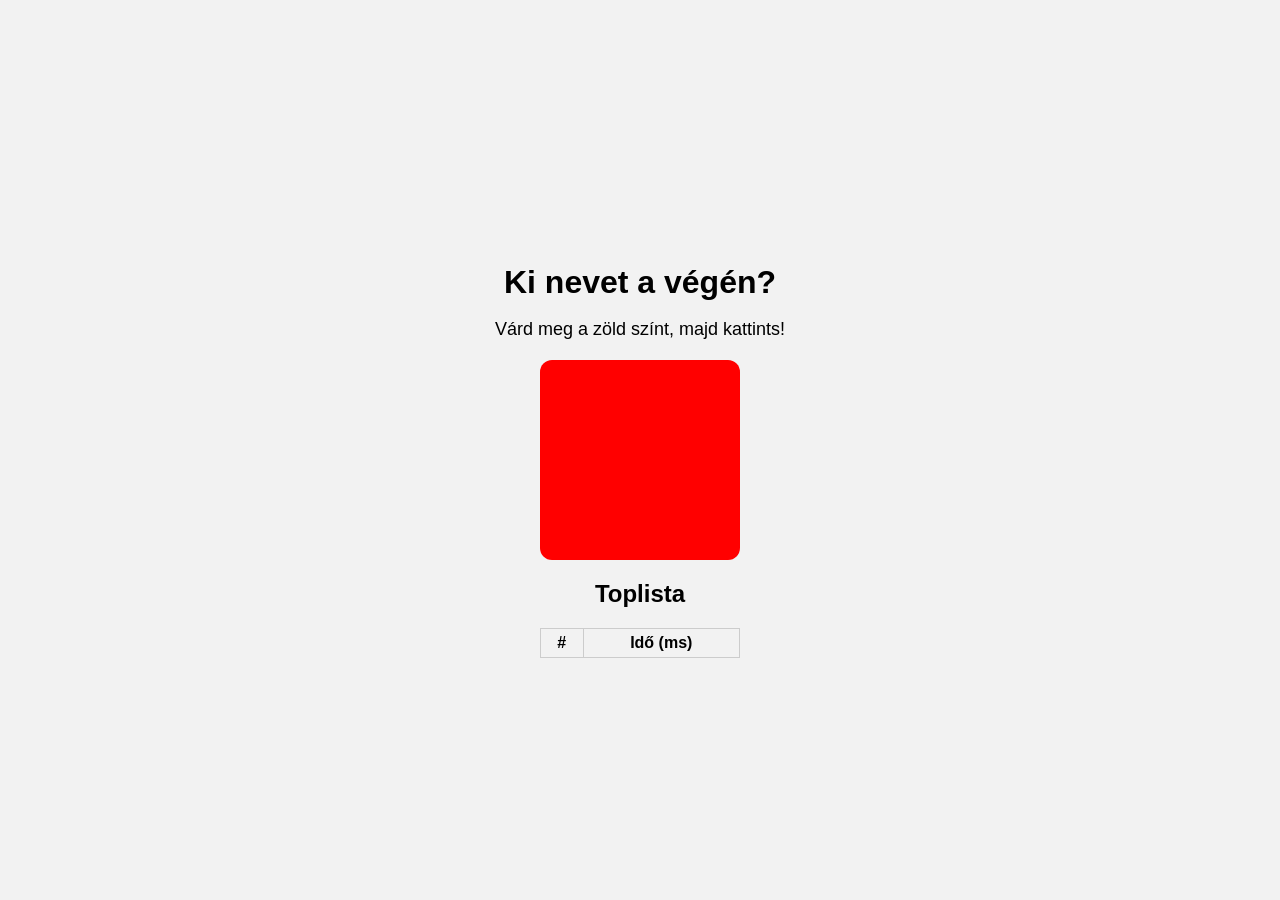
==== ki_nevet_a_vegen/index.html @ 53dbe224 ".#" ====
<!DOCTYPE html>
<html lang="hu">
<head>
    <meta charset="UTF-8">
    <meta name="viewport" content="width=device-width, initial-scale=1.0">
    <link rel="stylesheet" href="style.css">
    <title>Reakciójáték</title>
</head>
<body>

    <div class="container">

        <h1>Ki nevet a végén?</h1>

        <p id="info">Várd meg a zöld színt, majd kattints!</p>

        <div id="box"></div>

        <p id="time"></p>

        <h2>Toplista</h2>
        <table id="leaderboard">
            <tr>
                <th>#</th>
                <th>Idő (ms)</th>
            </tr>
        </table>

    </div>

    <script src="index.js"></script>
</body>
</html>
---- ki_nevet_a_vegen/style.css ----
body {
    margin: 0;
    font-family: Arial, sans-serif;
    background: #f2f2f2;

    display: flex;
    justify-content: center;
    align-items: center;
    min-height: 100vh;
}

.container {
    text-align: center;
}

h1 {
    margin-bottom: 10px;
}

#info {
    margin-bottom: 20px;
    font-size: 18px;
}

#box {
    width: 200px;
    height: 200px;
    margin: 0 auto;

    background: red;
    border-radius: 12px;

    cursor: pointer;
    transition: background-color 0.2s ease;
}

#time {
    margin-top: 15px;
    font-size: 20px;
    font-weight: bold;
}

#leaderboard {
    margin: 20px auto 0 auto;
    border-collapse: collapse;
    width: 200px;
}

#leaderboard th,
#leaderboard td {
    border: 1px solid #ccc;
    padding: 5px;
    text-align: center;
}
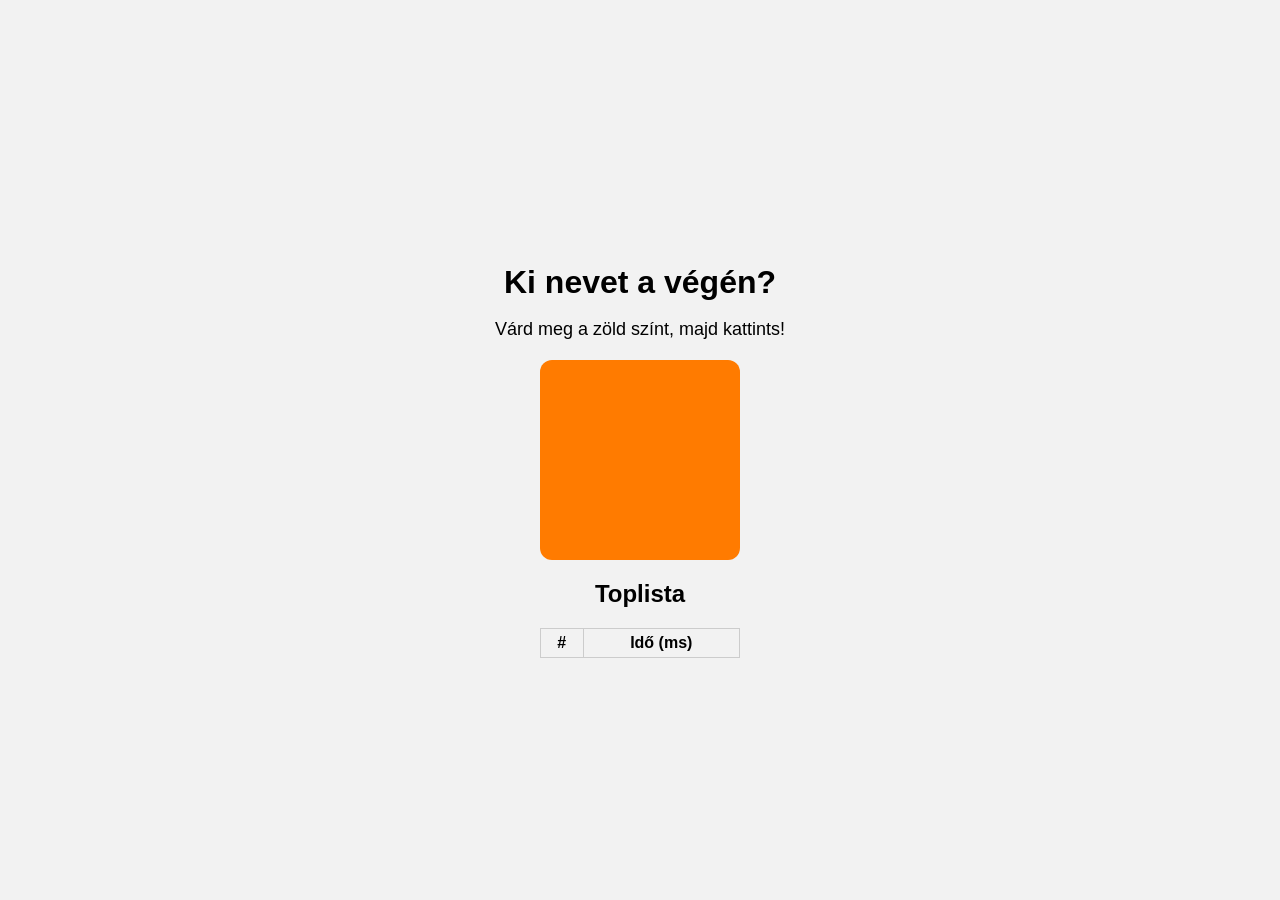
==== commit 0b6df659: "." ====
--- a/ki_nevet_a_vegen/index.html
+++ b/ki_nevet_a_vegen/index.html
@@ -7,15 +7,12 @@
     <title>Reakciójáték</title>
 </head>
 <body>
-
     <div class="container">
-
         <h1>Ki nevet a végén?</h1>
 
         <p id="info">Várd meg a zöld színt, majd kattints!</p>
 
         <div id="box"></div>
-
         <p id="time"></p>
 
         <h2>Toplista</h2>
@@ -25,9 +22,7 @@
                 <th>Idő (ms)</th>
             </tr>
         </table>
-
     </div>
-
     <script src="index.js"></script>
 </body>
 </html>
--- a/ki_nevet_a_vegen/style.css
+++ b/ki_nevet_a_vegen/style.css
@@ -27,7 +27,7 @@
     height: 200px;
     margin: 0 auto;
 
-    background: red;
+    background: rgb(255, 123, 0);
     border-radius: 12px;
 
     cursor: pointer;
@@ -51,4 +51,5 @@
     border: 1px solid #ccc;
     padding: 5px;
     text-align: center;
-}+}
+
